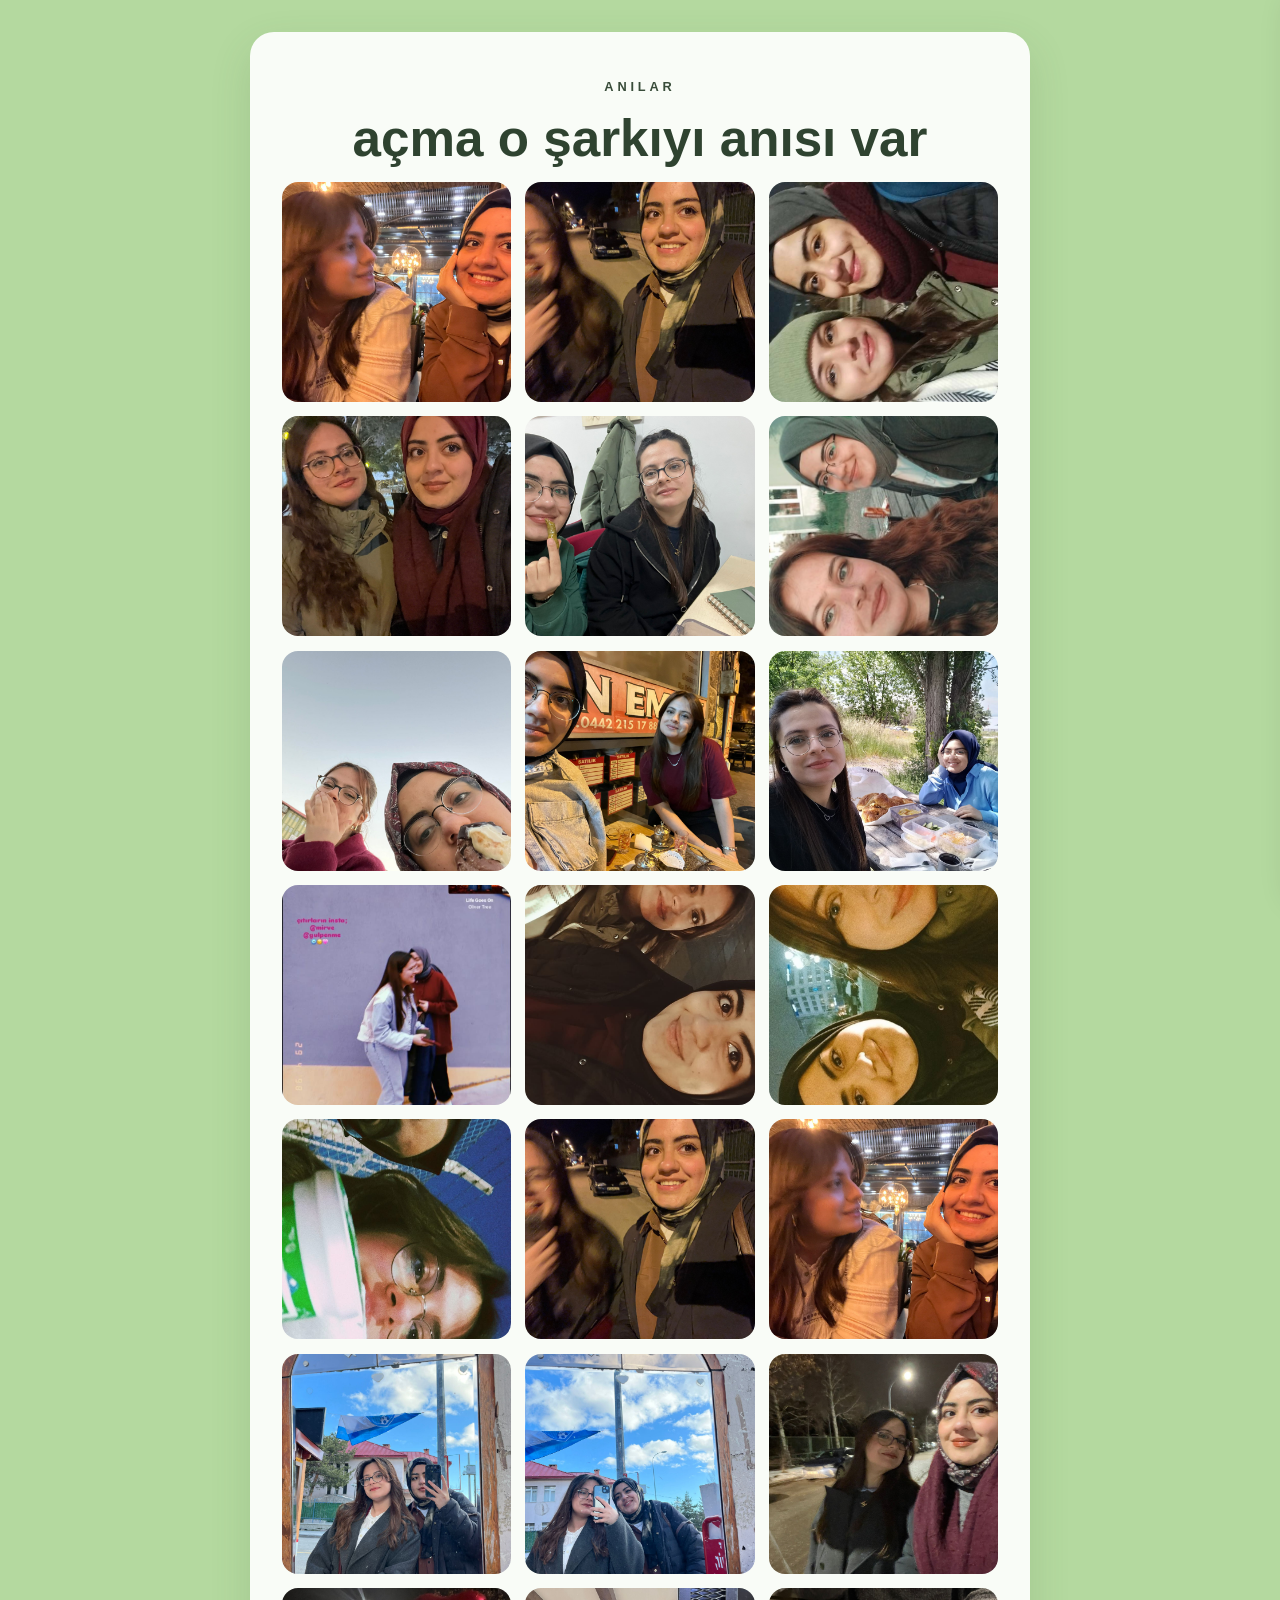
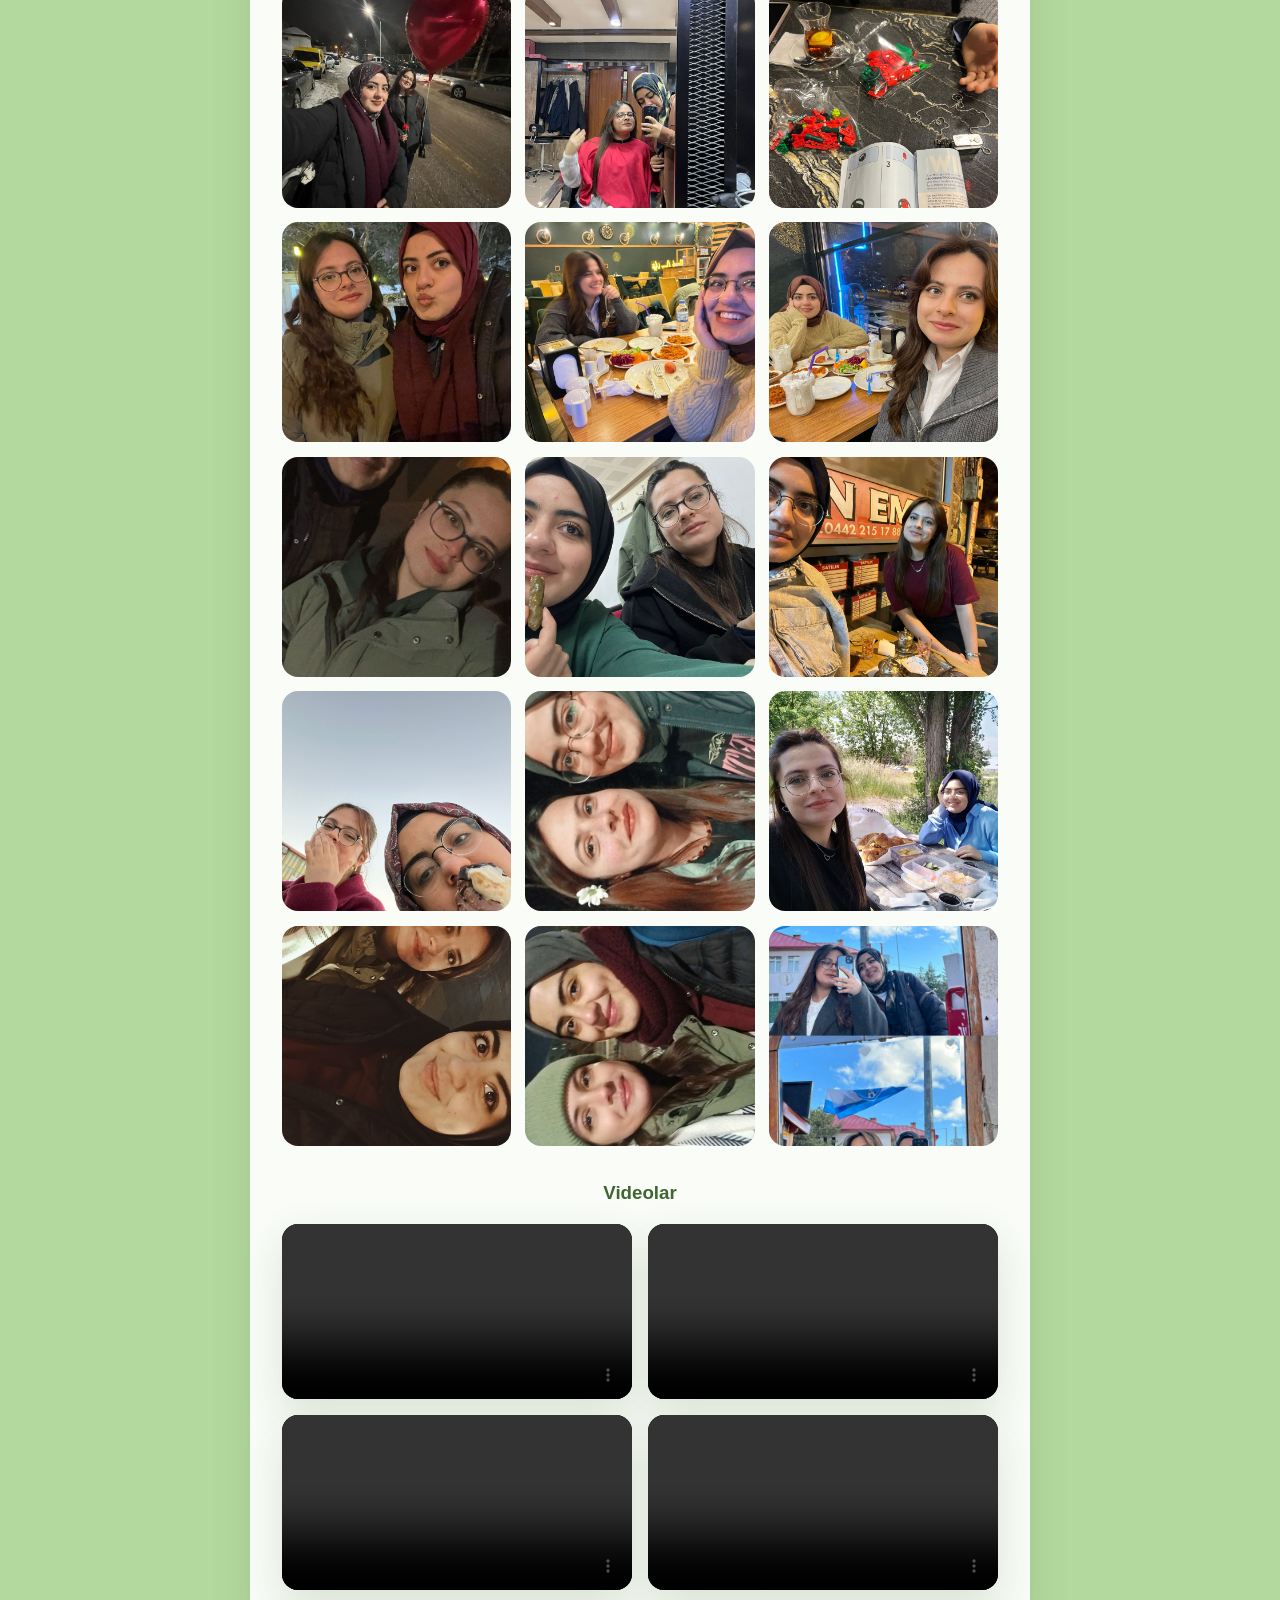
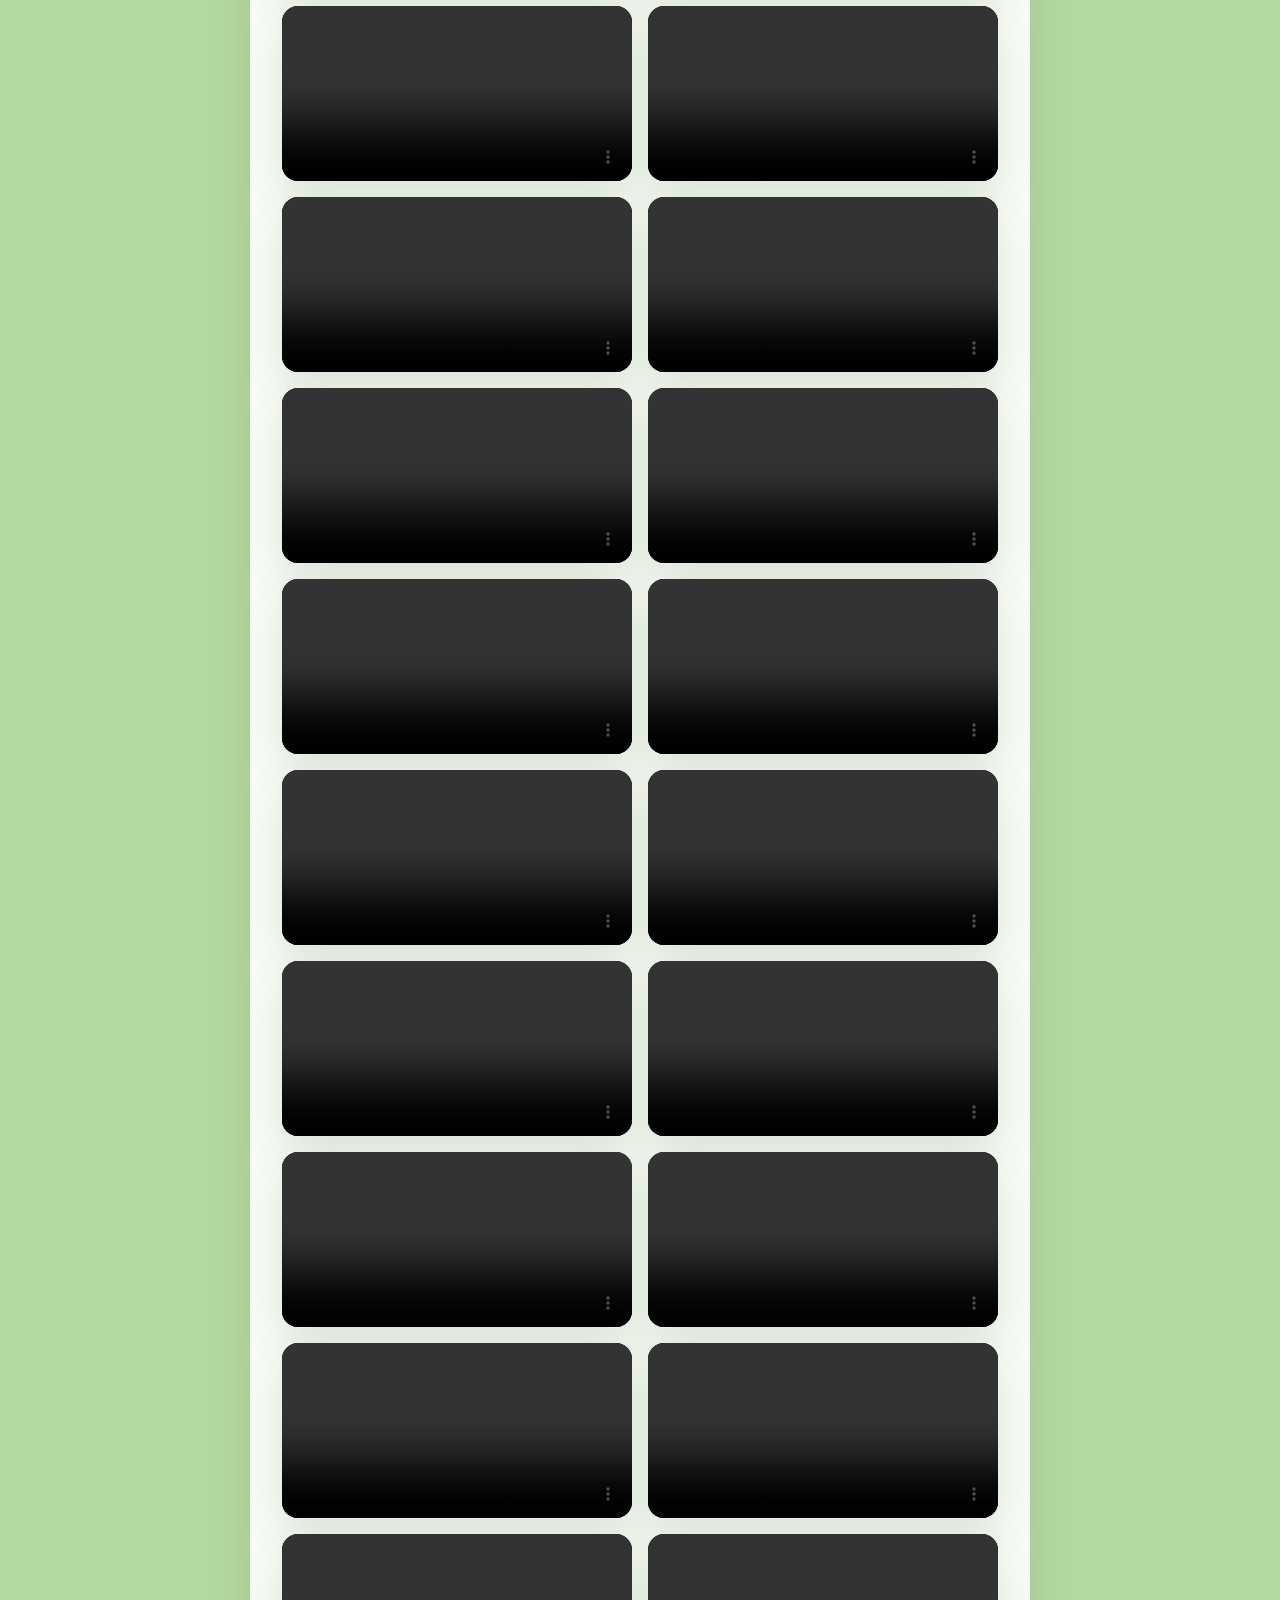
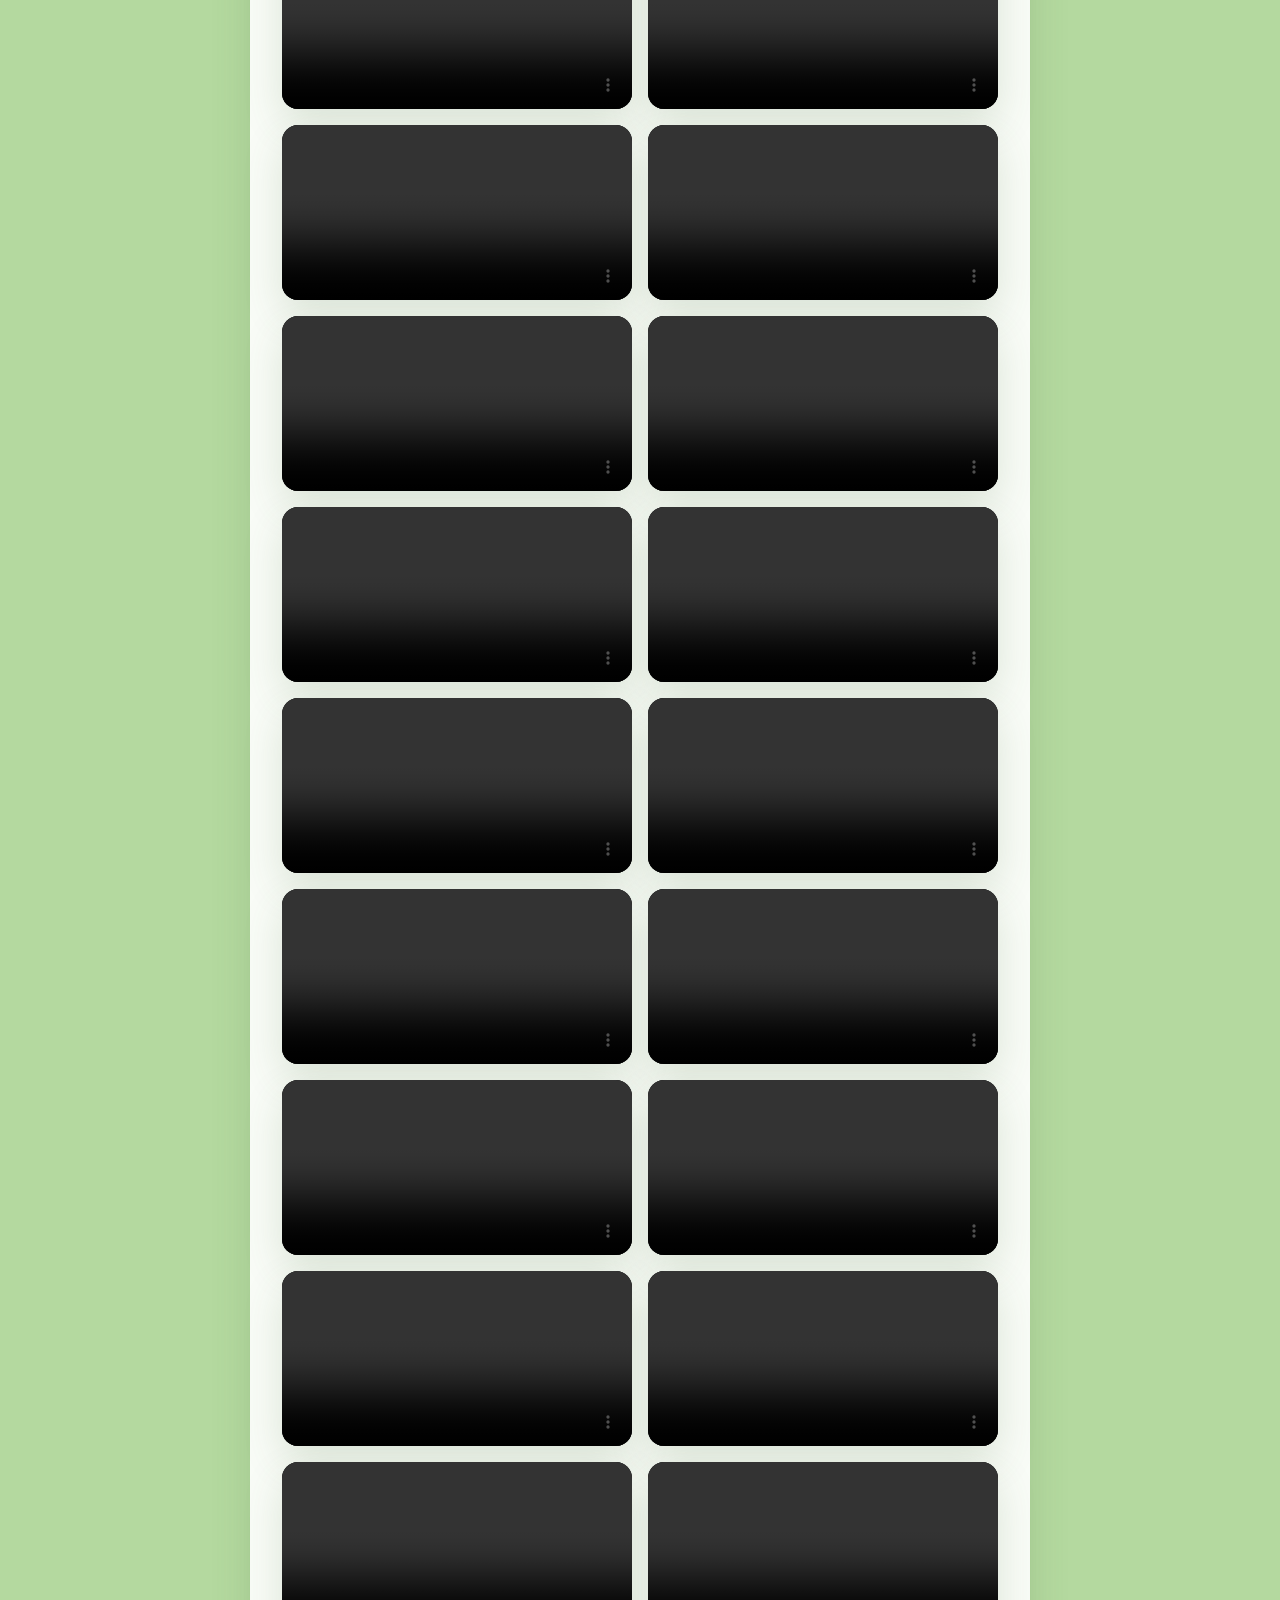
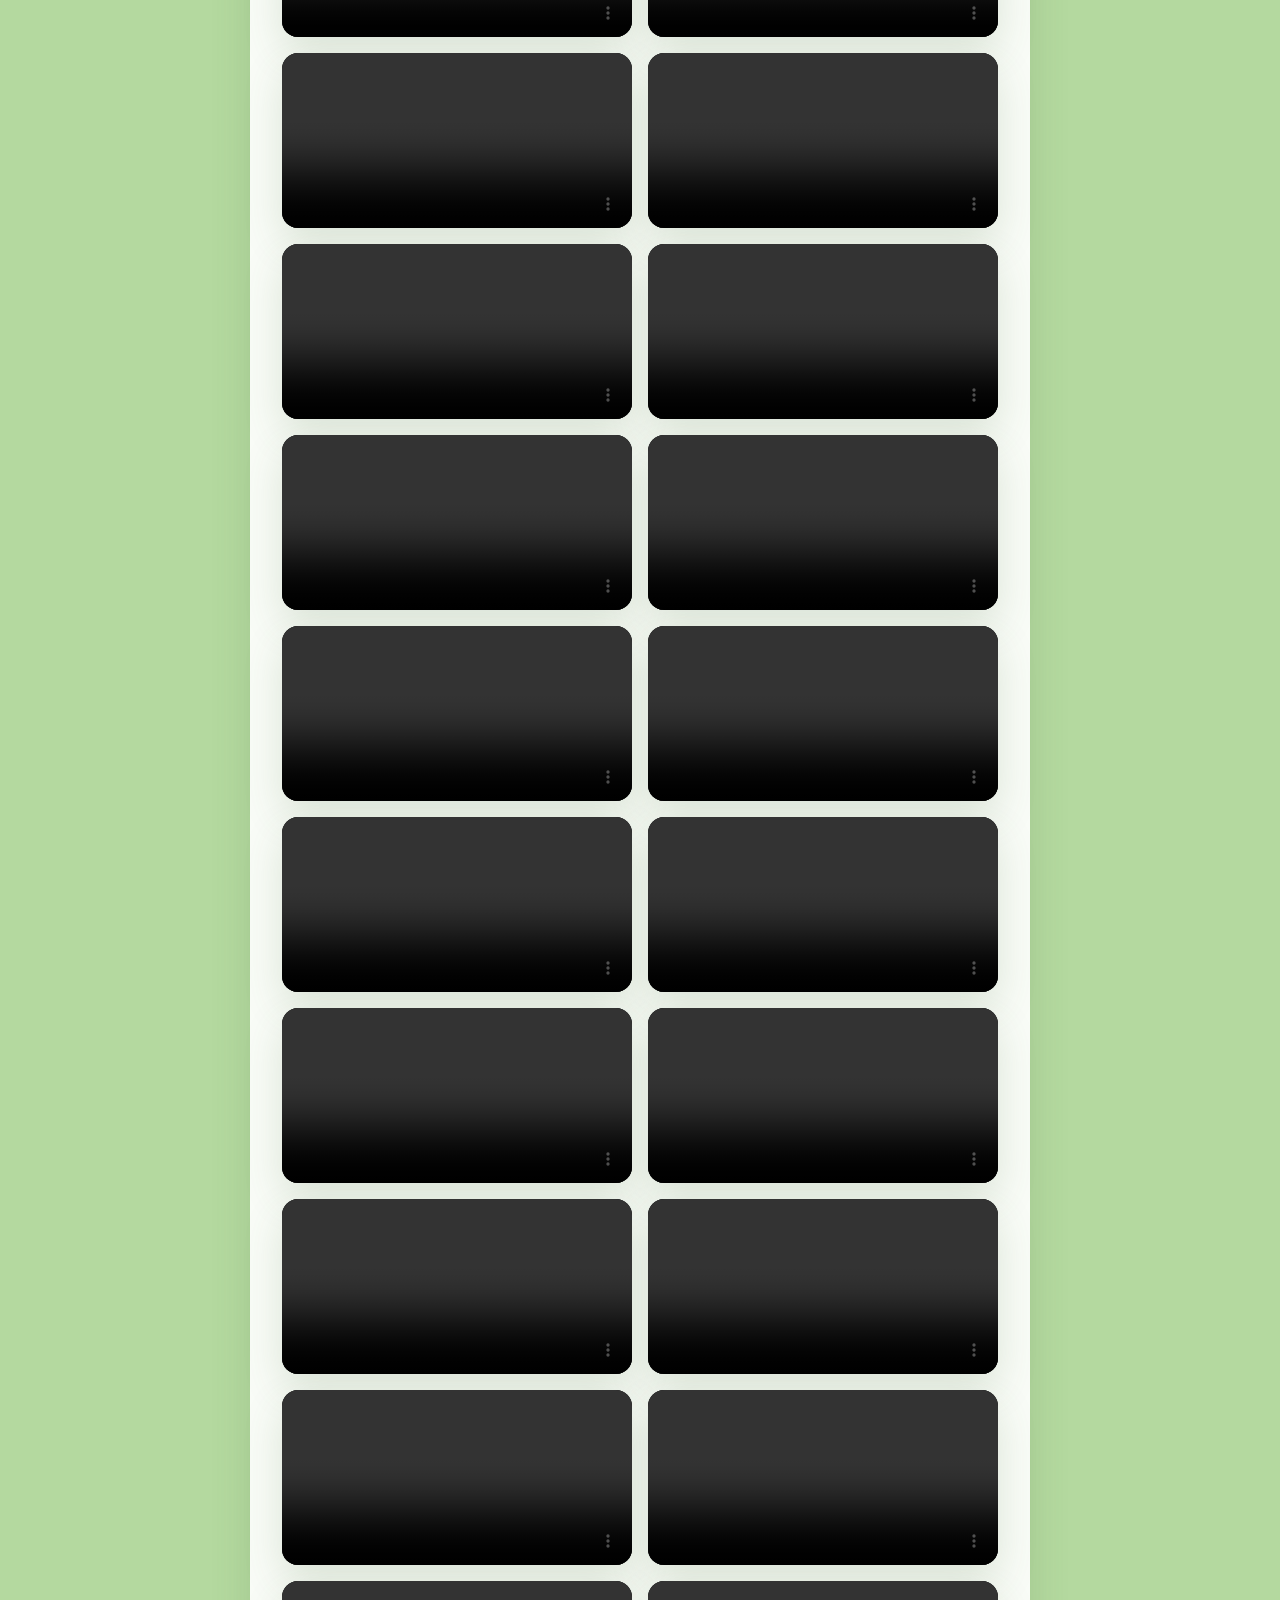
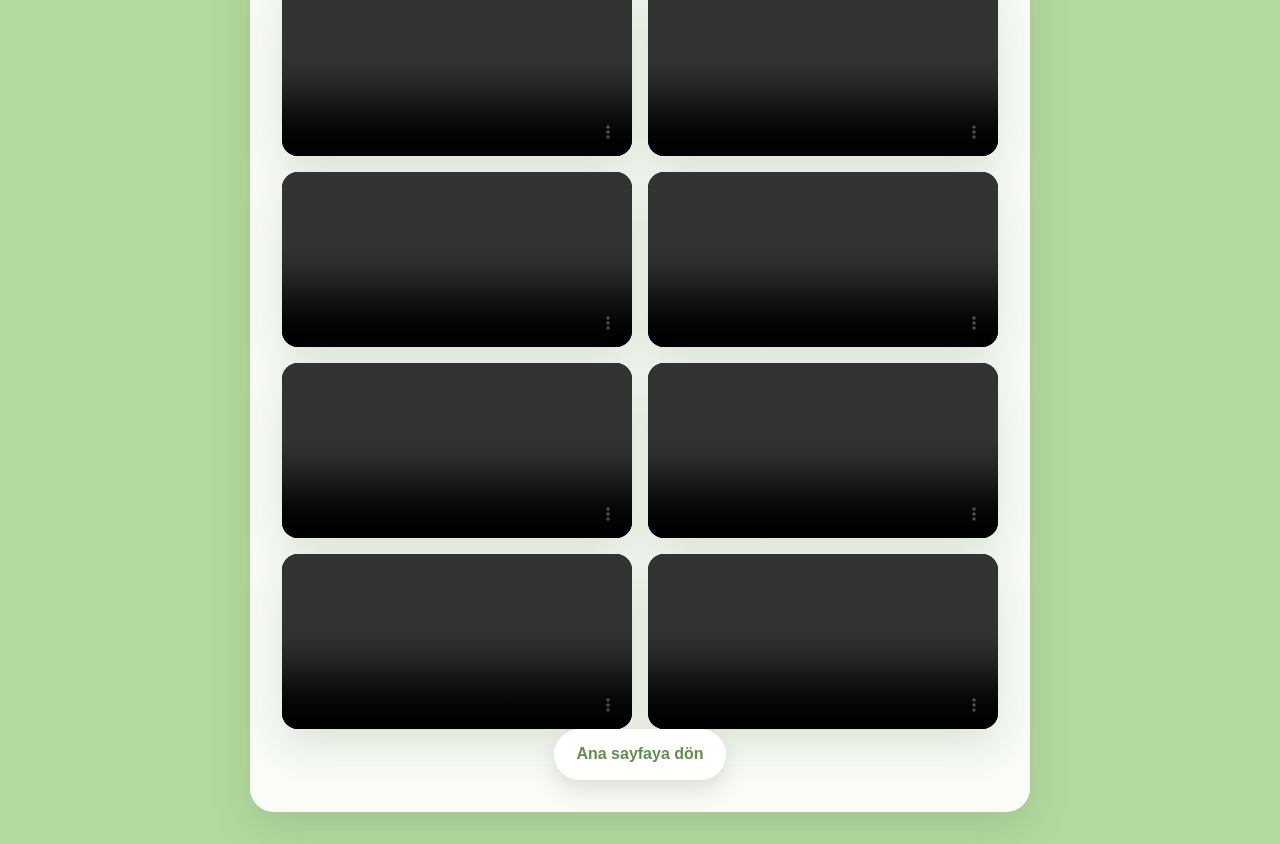
==== anilar.html @ 90b21302 "Initial commit" ====
<!DOCTYPE html>
<html lang="tr">
  <head>
    <meta charset="UTF-8" />
    <meta name="viewport" content="width=device-width, initial-scale=1.0" />
    <title>Anılar</title>
    <link rel="stylesheet" href="styles.css" />
  </head>
  <body>
    <nav class="menu" id="menu">
      <a href="index.html">Ana Sayfa</a>
      <a href="anilar.html">Anılar</a>
      <a href="hayaller.html">Hayaller</a>
      <a href="benimcektiklerim.html">Gülpen Beni Çekme</a>
      <a href="mesaj.html">Mesaj</a>
    </nav>

    <main class="page-shell">
      <section class="page-card">
        <p class="eyebrow">Anılar</p>
        <h1>açma o şarkıyı anısı var</h1>
        <div class="gallery-grid media-grid">
          <img src="WhatsApp Image 2026-06-23 at 23.08.54.jpeg" alt="Anı 1" />
          <img src="WhatsApp Image 2026-06-23 at 23.08.55.jpeg" alt="Anı 2" />
          <img src="WhatsApp Image 2026-06-23 at 23.08.56.jpeg" alt="Anı 3" />
          <img src="WhatsApp Image 2026-06-23 at 23.08.58.jpeg" alt="Anı 4" />
          <img src="WhatsApp Image 2026-06-23 at 23.09.01.jpeg" alt="Anı 5" />
          <img src="WhatsApp Image 2026-06-23 at 23.09.02.jpeg" alt="Anı 6" />
          <img src="WhatsApp Image 2026-06-23 at 23.09.03.jpeg" alt="Anı 7" />
          <img src="WhatsApp Image 2026-06-23 at 23.09.04.jpeg" alt="Anı 8" />
          <img src="WhatsApp Image 2026-06-23 at 23.09.05.jpeg" alt="Anı 9" />
          <img src="WhatsApp Image 2026-06-23 at 23.09.06.jpeg" alt="Anı 10" />
          <img src="WhatsApp Image 2026-06-23 at 23.09.07.jpeg" alt="Anı 11" />
          <img src="WhatsApp Image 2026-06-23 at 23.09.08.jpeg" alt="Anı 12" />
          <img src="WhatsApp Image 2026-06-23 at 23.09.27 (1).jpeg" alt="Anı 13" />
          <img src="WhatsApp Image 2026-06-23 at 23.09.27.jpeg" alt="Anı 14" />
          <img src="WhatsApp Image 2026-06-23 at 23.09.29.jpeg" alt="Anı 15" />
          <img src="WhatsApp Image 2026-06-23 at 23.09.51 (1).jpeg" alt="Anı 16" />
          <img src="WhatsApp Image 2026-06-23 at 23.09.51.jpeg" alt="Anı 17" />
          <img src="WhatsApp Image 2026-06-23 at 23.09.52 (1).jpeg" alt="Anı 18" />
          <img src="WhatsApp Image 2026-06-23 at 23.09.52 (2).jpeg" alt="Anı 19" />
          <img src="WhatsApp Image 2026-06-23 at 23.09.52.jpeg" alt="Anı 20" />
          <img src="WhatsApp Image 2026-06-23 at 23.09.53.jpeg" alt="Anı 21" />
          <img src="WhatsApp Image 2026-06-23 at 23.10.10.jpeg" alt="Anı 22" />
          <img src="WhatsApp Image 2026-06-23 at 23.10.11 (1).jpeg" alt="Anı 23" />
          <img src="WhatsApp Image 2026-06-23 at 23.10.11 (2).jpeg" alt="Anı 24" />
          <img src="WhatsApp Image 2026-06-23 at 23.10.11 (3).jpeg" alt="Anı 25" />
          <img src="WhatsApp Image 2026-06-23 at 23.10.11.jpeg" alt="Anı 26" />
          <img src="WhatsApp Image 2026-06-23 at 23.10.12 (1).jpeg" alt="Anı 27" />
          <img src="WhatsApp Image 2026-06-23 at 23.10.12.jpeg" alt="Anı 28" />
          <img src="WhatsApp Image 2026-06-23 at 23.10.16 (1).jpeg" alt="Anı 29" />
          <img src="WhatsApp Image 2026-06-23 at 23.10.16.jpeg" alt="Anı 30" />
          <img src="WhatsApp Image 2026-06-23 at 23.10.17 (1).jpeg" alt="Anı 31" />
          <img src="WhatsApp Image 2026-06-23 at 23.15.02.jpeg" alt="Anı 32" />
          <img src="WhatsApp Image 2026-06-23 at 23.53.28.jpeg" alt="Anı 33" />
        </div>

        <div class="video-section">
          <h3>Videolar</h3>
          <div class="video-grid">
            <video controls preload="metadata" src="WhatsApp Video 2026-06-23 at 23.08.55.mp4"></video>
            <video controls preload="metadata" src="WhatsApp Video 2026-06-23 at 23.08.56.mp4"></video>
            <video controls preload="metadata" src="WhatsApp Video 2026-06-23 at 23.08.57.mp4"></video>
            <video controls preload="metadata" src="WhatsApp Video 2026-06-23 at 23.09.28.mp4"></video>
            <video controls preload="metadata" src="WhatsApp Video 2026-06-23 at 23.09.35.mp4"></video>
            <video controls preload="metadata" src="WhatsApp Video 2026-06-23 at 23.09.40.mp4"></video>
            <video controls preload="metadata" src="WhatsApp Video 2026-06-23 at 23.09.46.mp4"></video>
            <video controls preload="metadata" src="WhatsApp Video 2026-06-23 at 23.09.50.mp4"></video>
            <video controls preload="metadata" src="WhatsApp Video 2026-06-23 at 23.09.56.mp4"></video>
            <video controls preload="metadata" src="WhatsApp Video 2026-06-23 at 23.10.09.mp4"></video>
            <video controls preload="metadata" src="WhatsApp Video 2026-07-03 at 17.16.11.mp4"></video>
            <video controls preload="metadata" src="WhatsApp Video 2026-07-03 at 17.16.18.mp4"></video>
            <video controls preload="metadata" src="WhatsApp Video 2026-07-03 at 17.16.31.mp4"></video>
            <video controls preload="metadata" src="WhatsApp Video 2026-07-03 at 17.16.33.mp4"></video>
            <video controls preload="metadata" src="WhatsApp Video 2026-07-03 at 17.16.49.mp4"></video>
            <video controls preload="metadata" src="WhatsApp Video 2026-07-03 at 17.16.50.mp4"></video>
            <video controls preload="metadata" src="WhatsApp Video 2026-07-03 at 17.16.54.mp4"></video>
            <video controls preload="metadata" src="WhatsApp Video 2026-07-03 at 17.16.56.mp4"></video>
            <video controls preload="metadata" src="WhatsApp Video 2026-07-03 at 17.17.01.mp4"></video>
            <video controls preload="metadata" src="WhatsApp Video 2026-07-03 at 17.17.07.mp4"></video>
            <video controls preload="metadata" src="WhatsApp Video 2026-07-03 at 17.17.30.mp4"></video>
            <video controls preload="metadata" src="WhatsApp Video 2026-07-03 at 17.17.41.mp4"></video>
            <video controls preload="metadata" src="WhatsApp Video 2026-07-03 at 17.17.48.mp4"></video>
            <video controls preload="metadata" src="WhatsApp Video 2026-07-03 at 17.17.53.mp4"></video>
            <video controls preload="metadata" src="WhatsApp Video 2026-07-03 at 17.17.58.mp4"></video>
            <video controls preload="metadata" src="WhatsApp Video 2026-07-03 at 17.20.24.mp4"></video>
            <video controls preload="metadata" src="WhatsApp Video 2026-07-03 at 17.20.29.mp4"></video>
            <video controls preload="metadata" src="WhatsApp Video 2026-07-03 at 17.21.35.mp4"></video>
            <video controls preload="metadata" src="WhatsApp Video 2026-07-03 at 17.24.06.mp4"></video>
            <video controls preload="metadata" src="WhatsApp Video 2026-07-03 at 17.24.14.mp4"></video>
            <video controls preload="metadata" src="WhatsApp Video 2026-07-03 at 17.24.20.mp4"></video>
            <video controls preload="metadata" src="WhatsApp Video 2026-07-03 at 17.24.27.mp4"></video>
            <video controls preload="metadata" src="WhatsApp Video 2026-07-03 at 17.25.35.mp4"></video>
            <video controls preload="metadata" src="WhatsApp Video 2026-07-03 at 17.26.13.mp4"></video>
            <video controls preload="metadata" src="WhatsApp Video 2026-07-03 at 17.26.28.mp4"></video>
            <video controls preload="metadata" src="WhatsApp Video 2026-07-03 at 17.26.43.mp4"></video>
            <video controls preload="metadata" src="WhatsApp Video 2026-07-03 at 17.27.37.mp4"></video>
            <video controls preload="metadata" src="WhatsApp Video 2026-07-03 at 17.27.45.mp4"></video>
            <video controls preload="metadata" src="WhatsApp Video 2026-07-03 at 17.27.48.mp4"></video>
            <video controls preload="metadata" src="WhatsApp Video 2026-07-03 at 17.27.53.mp4"></video>
            <video controls preload="metadata" src="WhatsApp Video 2026-07-03 at 17.28.45.mp4"></video>
            <video controls preload="metadata" src="WhatsApp Video 2026-07-03 at 17.28.50.mp4"></video>
            <video controls preload="metadata" src="WhatsApp Video 2026-07-03 at 17.28.52.mp4"></video>
            <video controls preload="metadata" src="WhatsApp Video 2026-07-03 at 17.28.55.mp4"></video>
            <video controls preload="metadata" src="WhatsApp Video 2026-07-03 at 17.28.56.mp4"></video>
            <video controls preload="metadata" src="WhatsApp Video 2026-07-03 at 17.28.57.mp4"></video>
            <video controls preload="metadata" src="WhatsApp Video 2026-07-03 at 17.29.17.mp4"></video>
            <video controls preload="metadata" src="WhatsApp Video 2026-07-03 at 17.29.19.mp4"></video>
            <video controls preload="metadata" src="WhatsApp Video 2026-07-03 at 17.29.24.mp4"></video>
            <video controls preload="metadata" src="WhatsApp Video 2026-07-03 at 17.29.27.mp4"></video>
            <video controls preload="metadata" src="WhatsApp Video 2026-07-03 at 17.29.30.mp4"></video>
            <video controls preload="metadata" src="WhatsApp Video 2026-07-03 at 17.29.31.mp4"></video>
            <video controls preload="metadata" src="WhatsApp Video 2026-07-03 at 17.30.13.mp4"></video>
            <video controls preload="metadata" src="WhatsApp Video 2026-07-03 at 17.30.15.mp4"></video>
            <video controls preload="metadata" src="WhatsApp Video 2026-07-03 at 17.30.18.mp4"></video>
            <video controls preload="metadata" src="WhatsApp Video 2026-07-03 at 17.30.21.mp4"></video>
            <video controls preload="metadata" src="WhatsApp Video 2026-07-03 at 17.30.23.mp4"></video>
            <video controls preload="metadata" src="WhatsApp Video 2026-07-03 at 17.30.27.mp4"></video>
            <video controls preload="metadata" src="WhatsApp Video 2026-07-03 at 17.30.31.mp4"></video>
            <video controls preload="metadata" src="WhatsApp Video 2026-07-03 at 17.30.36.mp4"></video>
            <video controls preload="metadata" src="WhatsApp Video 2026-07-03 at 17.30.39.mp4"></video>
            <video controls preload="metadata" src="WhatsApp Video 2026-07-03 at 17.30.41.mp4"></video>
          </div>
        </div>
        <a class="btn" href="index.html">Ana sayfaya dön</a>
      </section>
    </main>
  </body>
</html>
---- styles.css ----
:root {
  --bg: #f6fff4;
  --card: #ffffff;
  --text: #2f4330;
  --accent: #5f8f4b;
  --accent-dark: #3f6632;
  --shadow: 0 16px 40px rgba(70, 108, 58, 0.16);
}

* {
  box-sizing: border-box;
}

html {
  scroll-behavior: smooth;
}

body {
  margin: 0;
  font-family: "Segoe UI", Tahoma, Geneva, Verdana, sans-serif;
  color: var(--text);
  background-color: #b4d99f;
  line-height: 1.6;
  position: relative;
  overflow-x: hidden;
}

img {
  width: 100%;
  display: block;
  border-radius: 16px;
}

.burger {
  position: fixed;
  top: 20px;
  right: 20px;
  z-index: 20;
  border: 0;
  background: var(--accent);
  color: white;
  width: 50px;
  height: 50px;
  border-radius: 50%;
  display: grid;
  place-items: center;
  gap: 4px;
  cursor: pointer;
  box-shadow: var(--shadow);
}

.burger span {
  display: block;
  width: 20px;
  height: 2px;
  background: white;
  transition: 0.3s ease;
}

.burger.active span:nth-child(1) {
  transform: translateY(6px) rotate(45deg);
}

.burger.active span:nth-child(2) {
  opacity: 0;
}

.burger.active span:nth-child(3) {
  transform: translateY(-6px) rotate(-45deg);
}

.menu {
  position: fixed;
  top: 0;
  right: -260px;
  height: 100vh;
  width: 240px;
  background: rgba(255, 255, 255, 0.96);
  backdrop-filter: blur(10px);
  display: flex;
  flex-direction: column;
  justify-content: center;
  gap: 1rem;
  padding: 2rem;
  box-shadow: -10px 0 30px rgba(0, 0, 0, 0.12);
  transition: right 0.3s ease;
  z-index: 15;
}

.menu.open {
  right: 0;
}

.menu a {
  text-decoration: none;
  color: var(--accent-dark);
  font-weight: 700;
  font-size: 1.05rem;
}

.hero {
  min-height: 100vh;
  display: grid;
  place-items: center;
  padding: 2rem;
  background: linear-gradient(120deg, rgba(95, 143, 75, 0.95), rgba(160, 208, 128, 0.95));
  color: white;
  position: relative;
  z-index: 1;
}

.hero::before {
  content: "🌼   🌼\A  🌼      🌼\A   🌼 🌼   🌼";
  position: absolute;
  top: 30px;
  left: 10px;
  width: 220px;
  white-space: pre;
  font-size: 1.7rem;
  color: rgba(255,255,255,0.95);
  transform: rotate(-10deg);
}

.hero::after {
  content: "   🌼 🌼\A 🌼   🌼  🌼\A   🌼  🌼 🌼";
  position: absolute;
  bottom: 30px;
  right: 10px;
  width: 220px;
  white-space: pre;
  font-size: 1.7rem;
  color: rgba(255,255,255,0.95);
  transform: rotate(10deg);
}

.hero-content {
  max-width: 760px;
  text-align: center;
  position: relative;
  z-index: 1;
}

.eyebrow {
  text-transform: uppercase;
  letter-spacing: 0.3em;
  font-size: 0.8rem;
  font-weight: 700;
  opacity: 0.95;
}

h1,
h2,
h3 {
  margin: 0 0 0.8rem;
  font-weight: 800;
}

h1 {
  font-size: clamp(2rem, 4vw, 3.2rem);
  line-height: 1.15;
}

.hero p {
  font-size: 1.05rem;
  max-width: 660px;
  margin: 0 auto 1.5rem;
}

.btn {
  display: inline-block;
  text-decoration: none;
  background: white;
  color: var(--accent);
  padding: 0.8rem 1.4rem;
  border-radius: 999px;
  font-weight: 700;
  box-shadow: 0 10px 25px rgba(0, 0, 0, 0.12);
}

.panel {
  padding: 4.2rem 1.4rem;
  max-width: 1120px;
  margin: 0 auto;
  position: relative;
  z-index: 1;
}

.panel.alt {
  background: rgba(255, 255, 255, 0.55);
}

.section-title {
  text-align: center;
  margin-bottom: 1.6rem;
}

.card-grid {
  display: grid;
  grid-template-columns: repeat(3, minmax(0, 1fr));
  gap: 1.2rem;
}

.card {
  background: var(--card);
  padding: 0;
  border-radius: 18px;
  box-shadow: var(--shadow);
  overflow: hidden;
}

.card-photo img {
  width: 100%;
  height: 270px;
  object-fit: cover;
  display: block;
}

.gallery-grid {
  display: grid;
  grid-template-columns: repeat(2, minmax(0, 1fr));
  gap: 1rem;
}

.hero-gallery {
  max-width: 860px;
  margin: 1.2rem auto 1.5rem;
  grid-template-columns: repeat(2, minmax(0, 1fr));
  gap: 1rem;
}

.hero-gallery img {
  height: 240px;
  object-fit: cover;
  border: 3px solid rgba(255,255,255,0.7);
  box-shadow: 0 12px 28px rgba(0, 0, 0, 0.18);
}

.gallery-grid img {
  height: 260px;
  object-fit: cover;
}

.media-grid {
  grid-template-columns: repeat(3, minmax(0, 1fr));
  gap: 0.9rem;
}

.media-grid img {
  height: 220px;
}

.video-section {
  margin-top: 2rem;
}

.video-section h3 {
  text-align: center;
  margin-bottom: 1rem;
  color: var(--accent-dark);
}

.video-grid {
  display: grid;
  grid-template-columns: repeat(2, minmax(0, 1fr));
  gap: 1rem;
}

.video-grid video {
  width: 100%;
  border-radius: 16px;
  background: #000;
  box-shadow: var(--shadow);
}

.page-shell {
  min-height: 100vh;
  display: grid;
  place-items: center;
  padding: 2rem 1rem;
}

.page-card {
  max-width: 780px;
  width: 100%;
  background: rgba(255, 255, 255, 0.92);
  padding: 2rem;
  border-radius: 24px;
  box-shadow: var(--shadow);
  text-align: center;
}

.quote {
  text-align: center;
}

blockquote {
  font-size: 1.2rem;
  font-style: italic;
  max-width: 760px;
  margin: 0 auto;
  padding: 1.2rem 1.4rem;
  background: rgba(255, 255, 255, 0.8);
  border-left: 5px solid var(--accent);
  border-radius: 12px;
}

footer {
  text-align: center;
  padding: 1.2rem 1rem 2rem;
  color: #7b5568;
}

@media (max-width: 800px) {
  .card-grid,
  .gallery-grid,
  .hero-gallery {
    grid-template-columns: 1fr;
  }

  .gallery-grid img,
  .hero-gallery img {
    height: 220px;
  }

  .hero {
    padding: 1.2rem;
  }

  .hero p {
    font-size: 1rem;
  }

  .hero-content {
    padding: 0 0.8rem;
  }

  .btn {
    width: 100%;
    text-align: center;
  }

  .media-grid,
  .video-grid {
    grid-template-columns: 1fr;
  }

  .page-shell {
    padding: 1.5rem 1rem;
  }

  .page-card {
    padding: 1.5rem;
  }

  .blockquote {
    font-size: 1.1rem;
  }
}
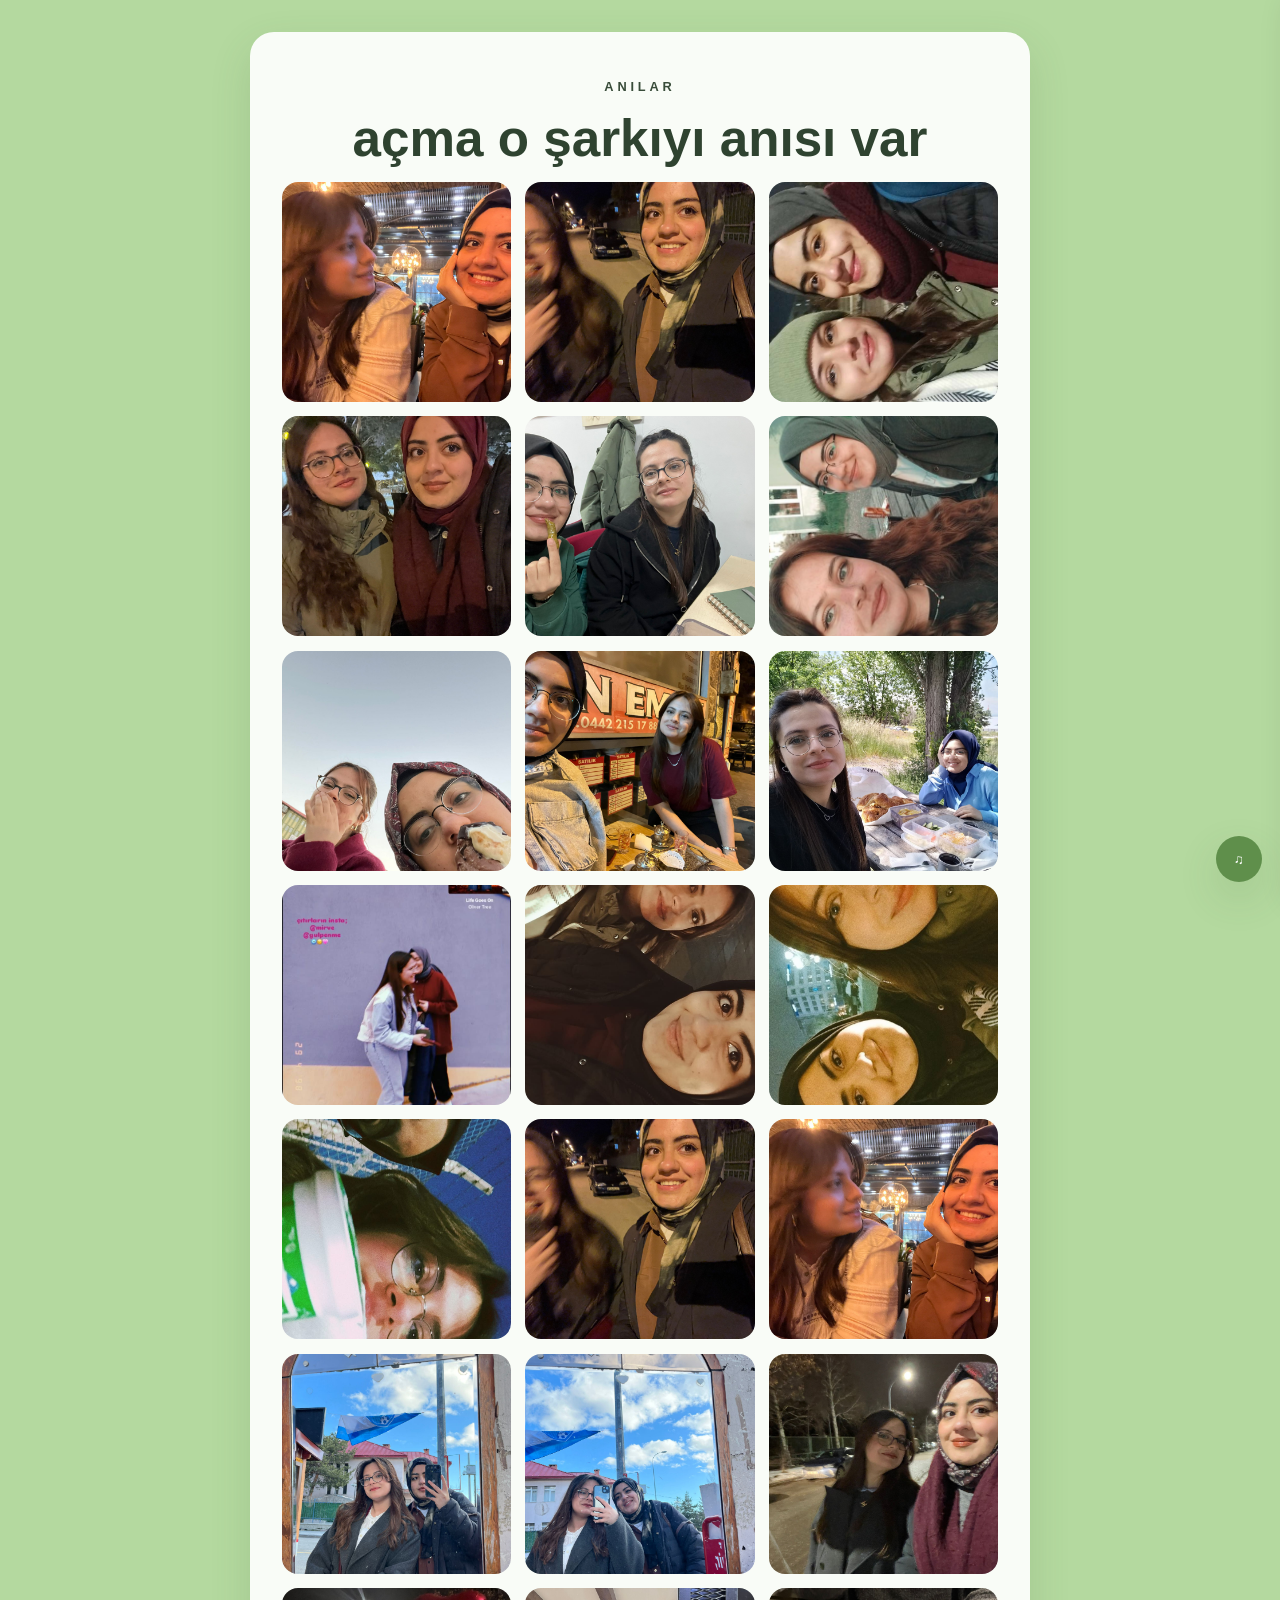
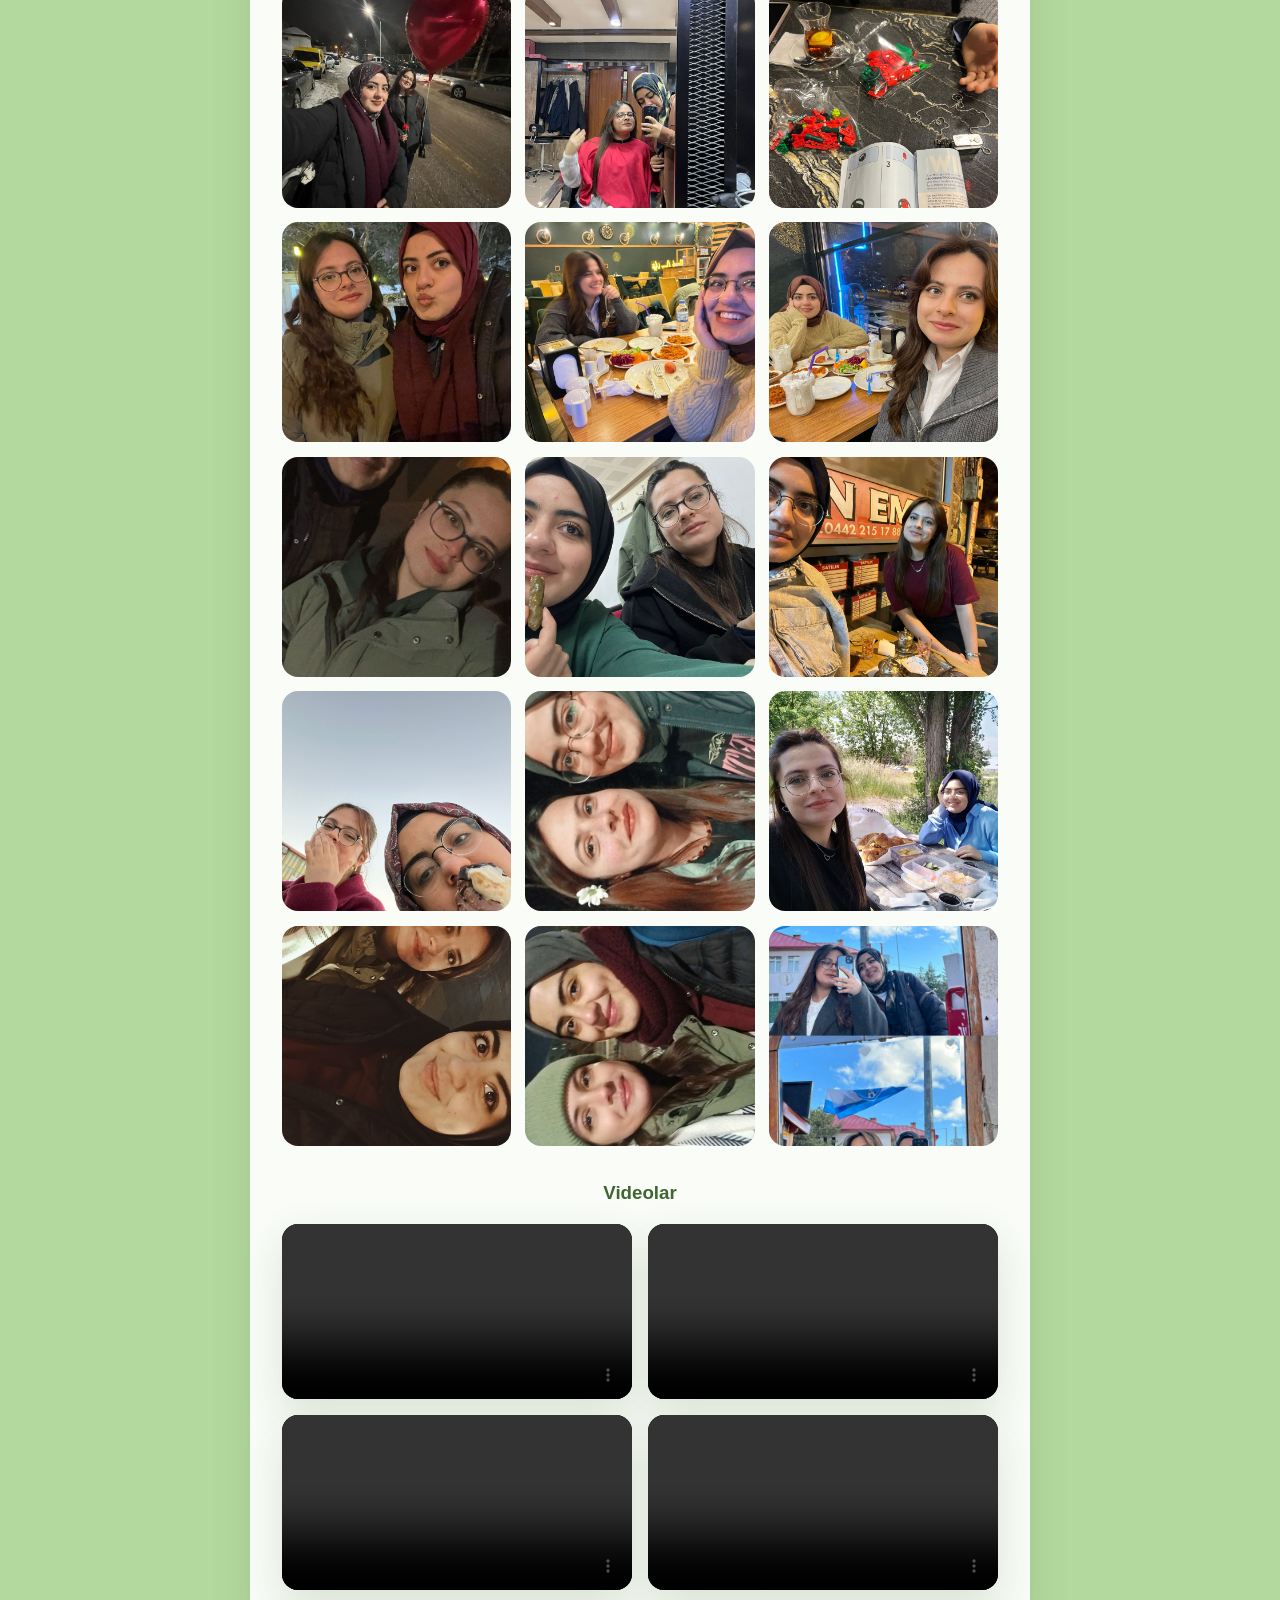
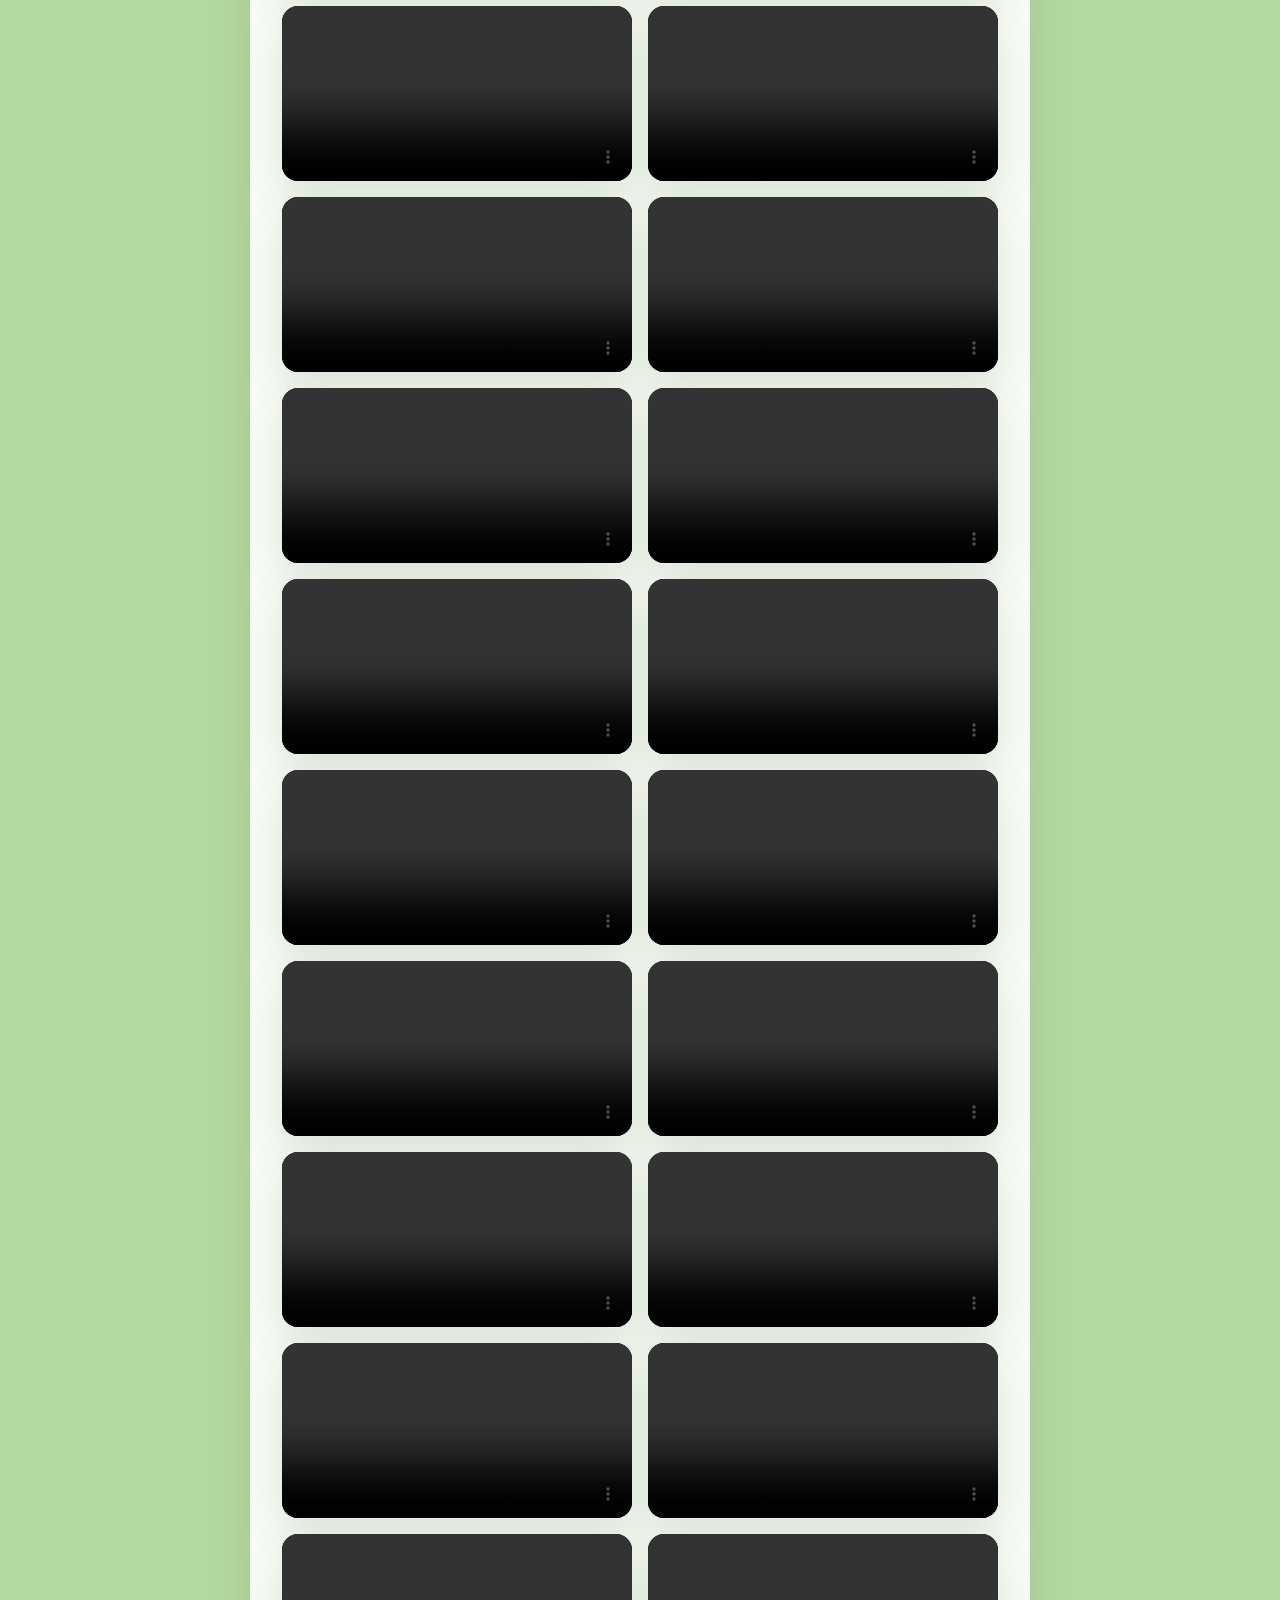
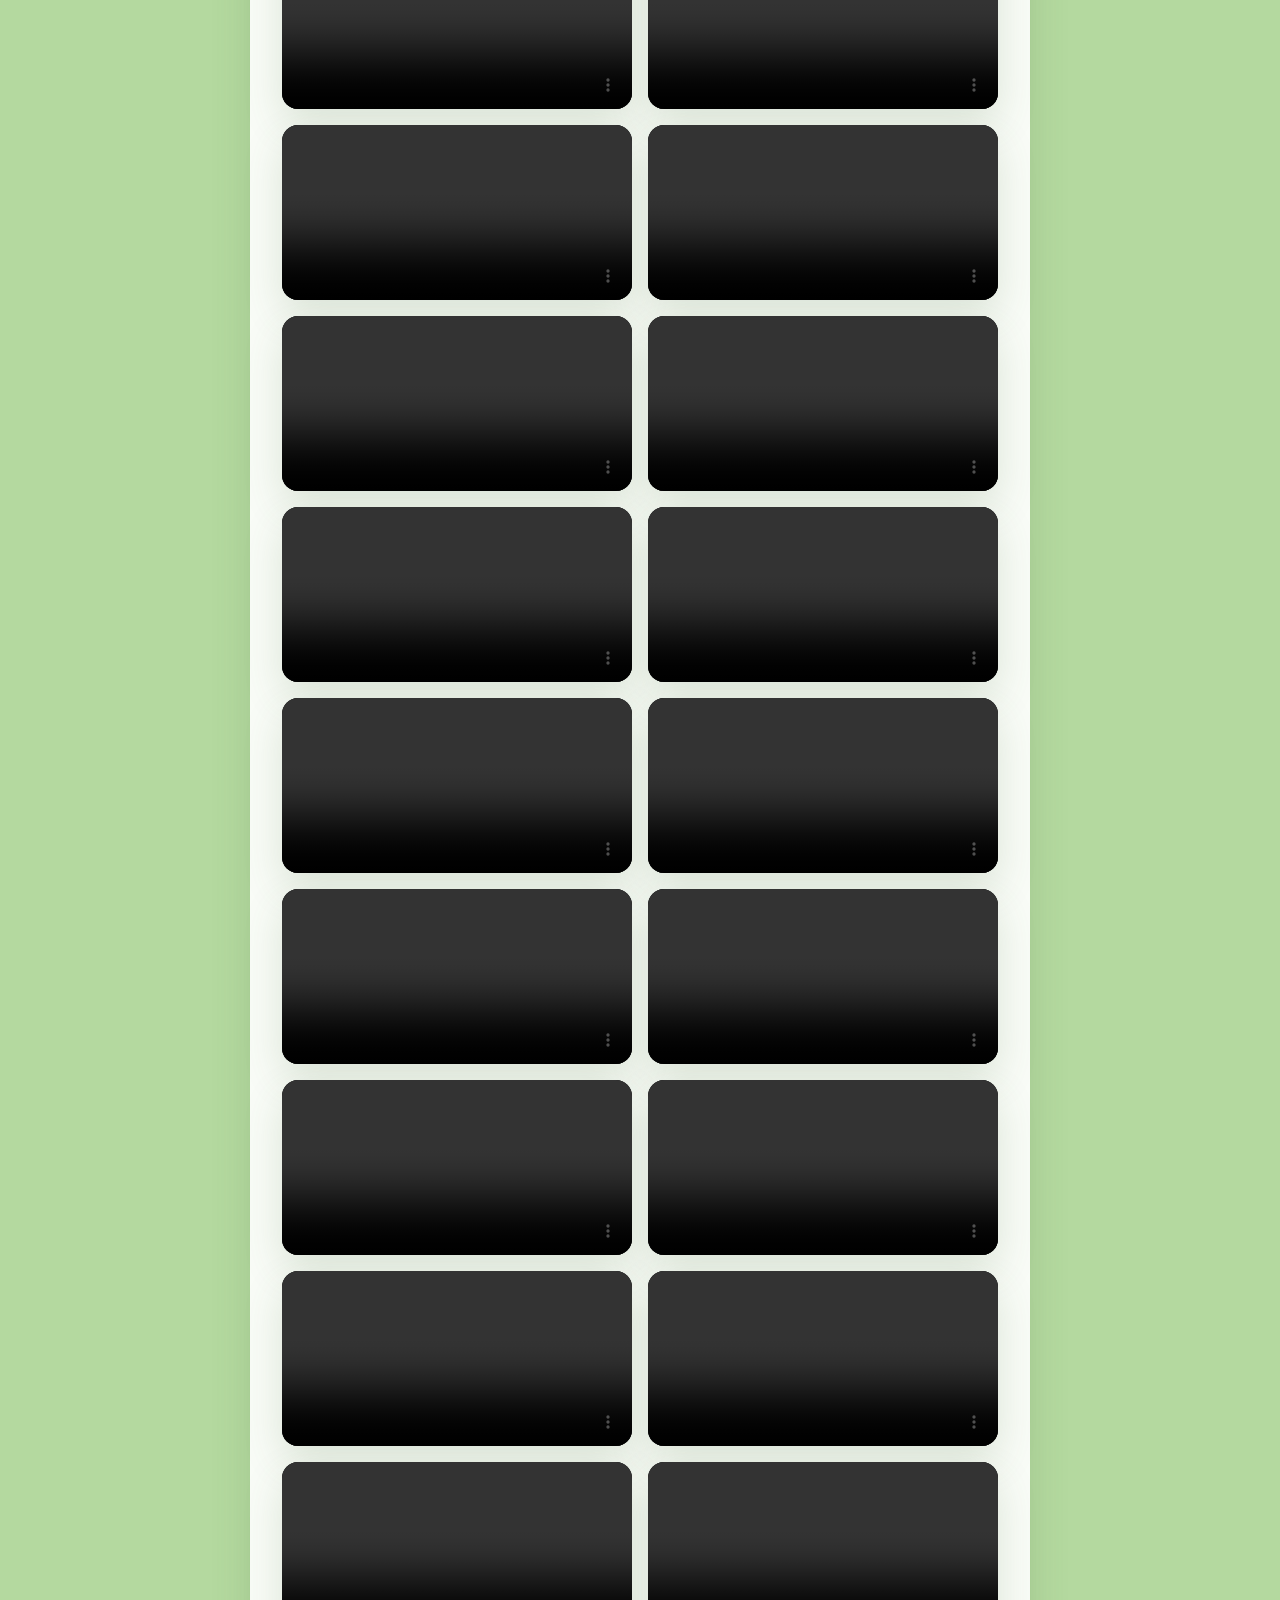
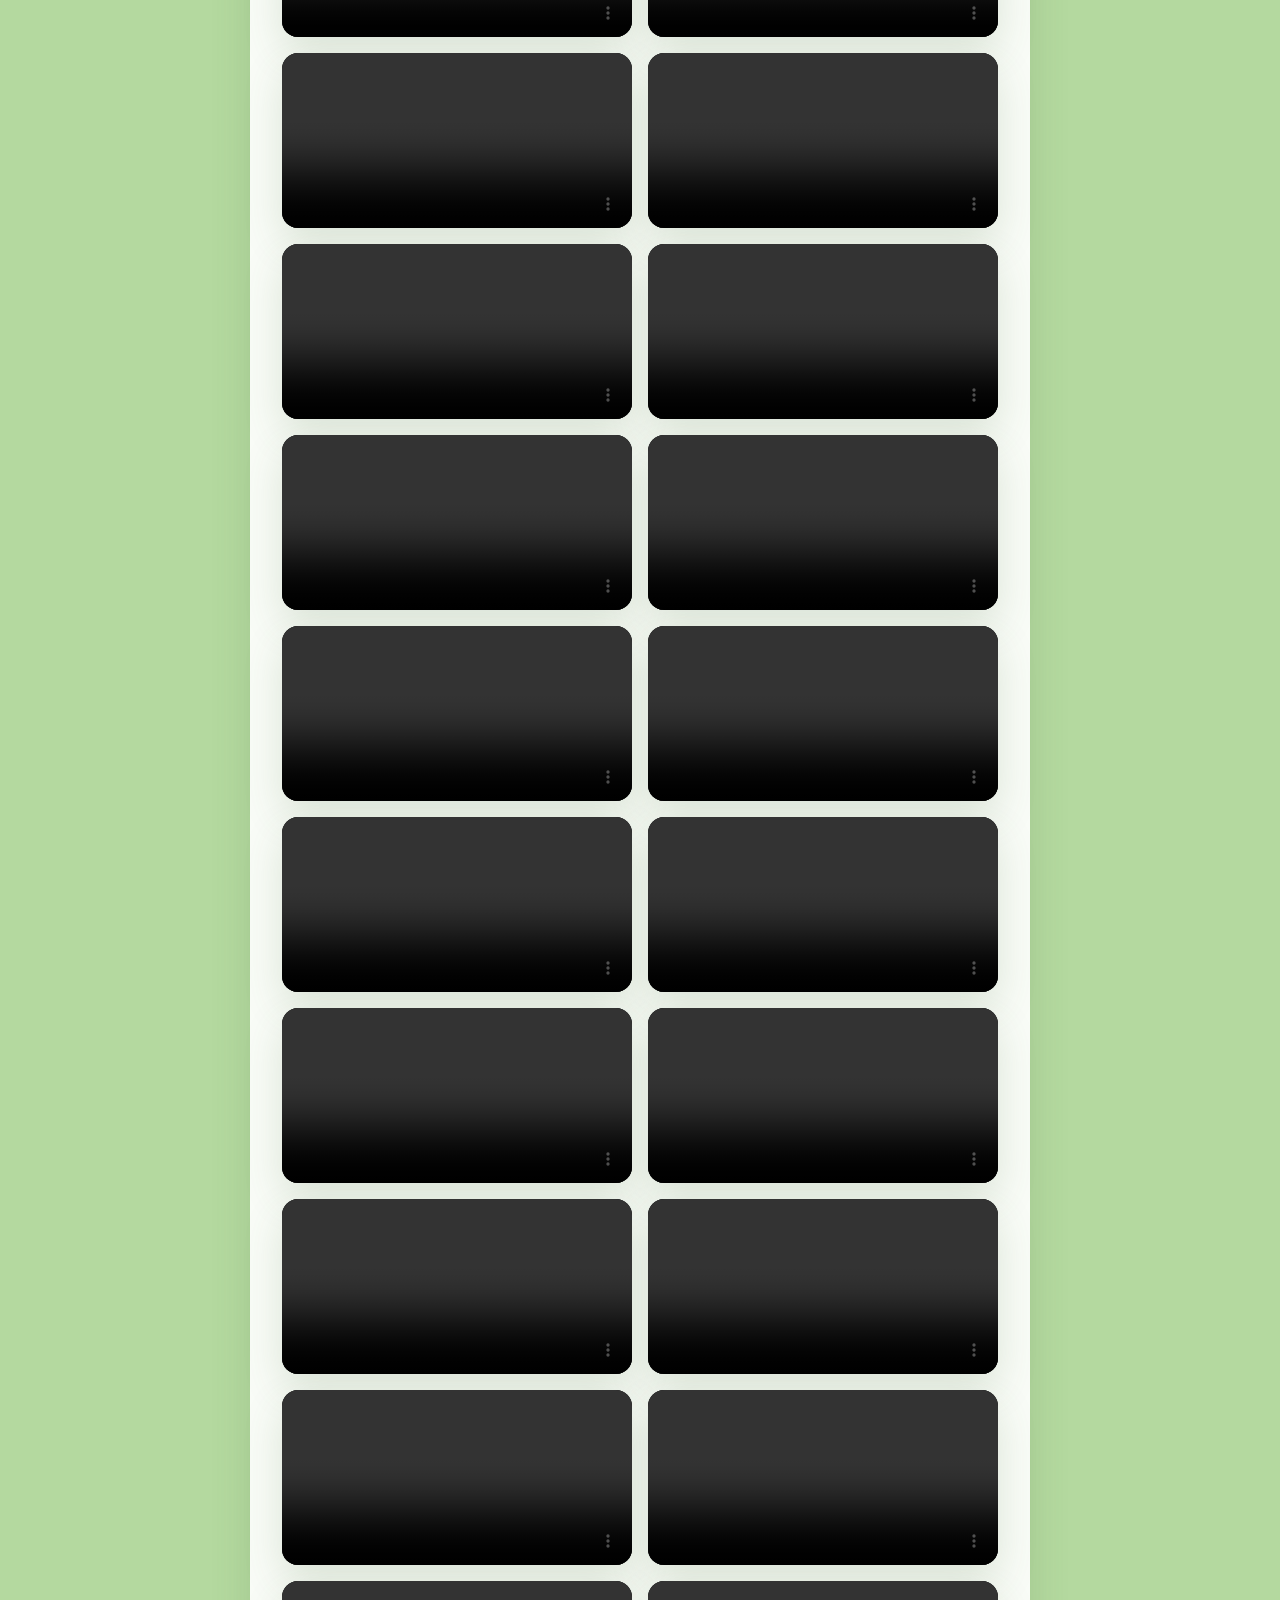
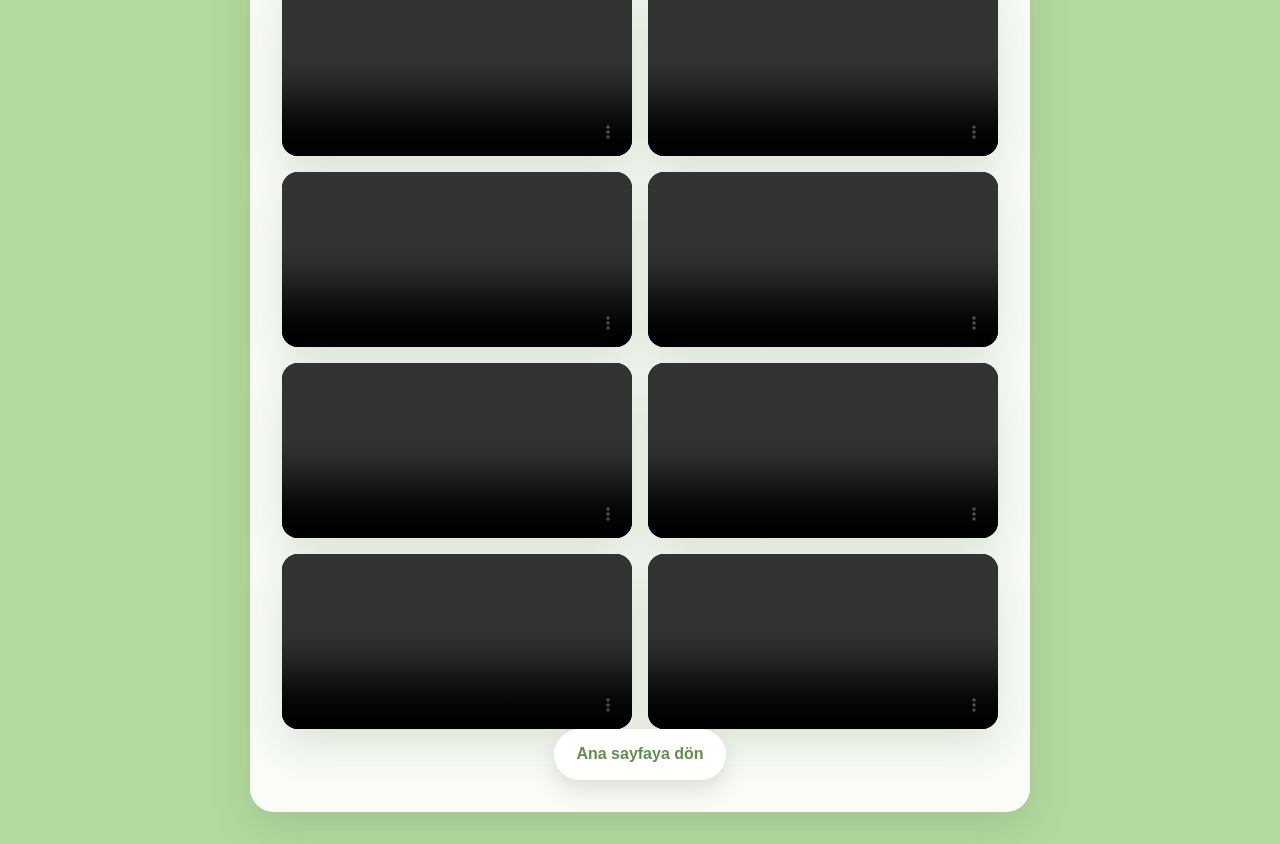
==== commit 4b9833b0: "Anasayfa papatyalarını gizle; site genelinde arkaplan müziği ve oynatıcı eklendi" ====
--- a/anilar.html
+++ b/anilar.html
@@ -125,5 +125,6 @@
         <a class="btn" href="index.html">Ana sayfaya dön</a>
       </section>
     </main>
-  </body>
+    <script src="audio.js"></script>
+    </body>
 </html>
--- a/styles.css
+++ b/styles.css
@@ -310,6 +310,13 @@
   color: #7b5568;
 }
 
+/* Hide decorative daisies only on pages with `.no-daisies` (homepage) */
+.no-daisies .hero::before,
+.no-daisies .hero::after {
+  content: none !important;
+  display: none !important;
+}
+
 @media (max-width: 800px) {
   .card-grid,
   .gallery-grid,
@@ -356,3 +363,26 @@
     font-size: 1.1rem;
   }
 }
+
+/* Audio toggle button */
+.audio-toggle {
+  position: fixed;
+  right: 18px;
+  bottom: 18px;
+  z-index: 60;
+  width: 46px;
+  height: 46px;
+  border-radius: 50%;
+  border: 0;
+  background: var(--accent);
+  color: #fff;
+  font-weight: 700;
+  display: grid;
+  place-items: center;
+  box-shadow: var(--shadow);
+  cursor: pointer;
+}
+
+.audio-toggle:focus {
+  outline: 3px solid rgba(255,255,255,0.35);
+}
